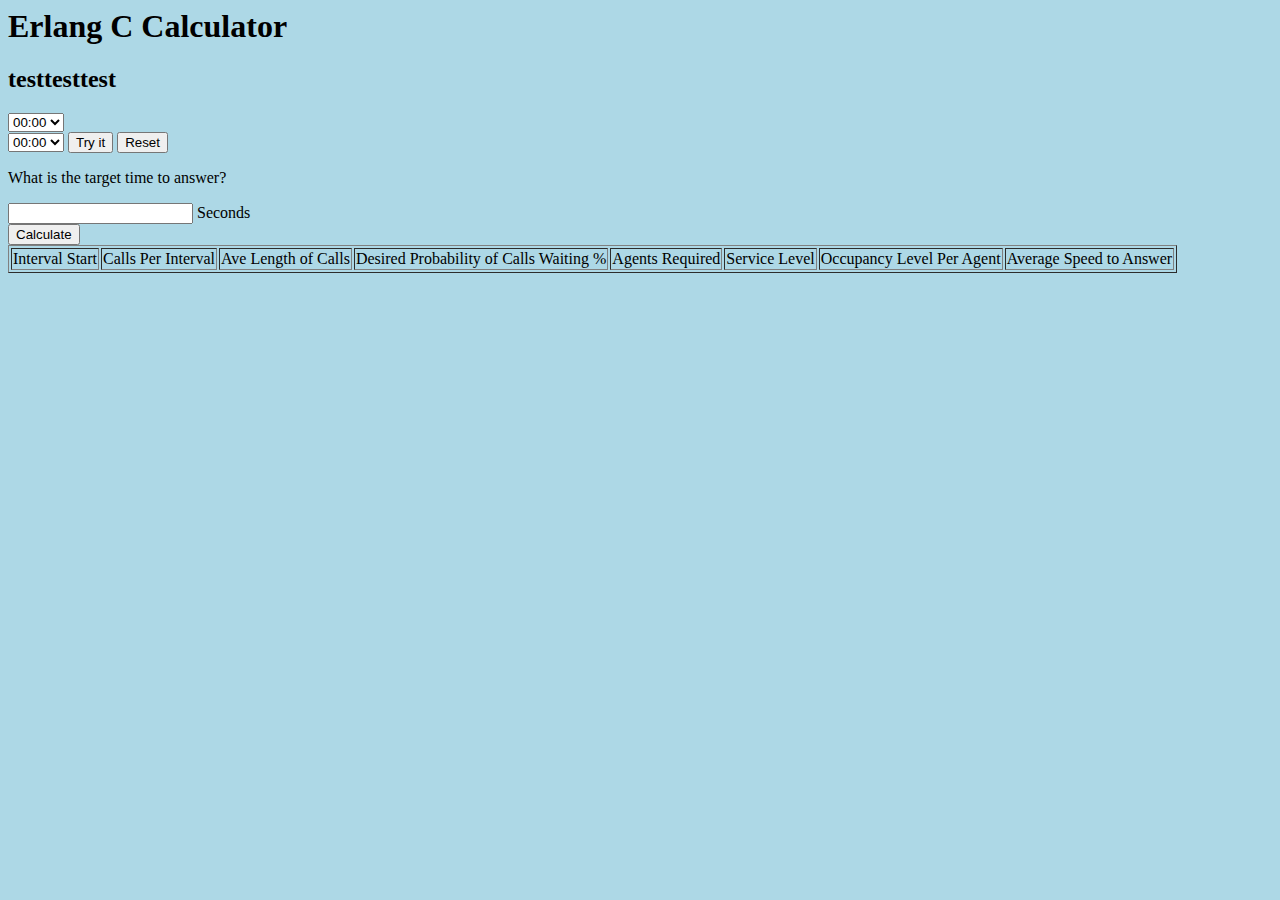
==== Erlang/index.html @ b5195f1f "style" ====
<html>
<head>

<script src="runData.js"></script>
<script src="tabledraw.js"></script>
<script src="erlangcal.js"></script>
<link rel="stylesheet" type="text/css" href="mystyle.css">

</head>


<body>
<h1>Erlang C Calculator</h1>

<h2>
	testtesttest
	</h2>



<select id="startHour30">
<option value="0">00:00</option>
<option value="1">00:30</option>
<option value="2">01:00</option>
<option value="3">01:30</option>
<option value="4">02:00</option>
<option value="5">02:30</option>
<option value="6">03:00</option>
<option value="7">03:30</option>
<option value="8">04:00</option>
<option value="9">04:30</option>
<option value="10">05:00</option>
<option value="11">05:30</option>
<option value="12">06:00</option>
<option value="13">06:30</option>
<option value="14">07:00</option>
<option value="15">07:30</option>
<option value="16">08:00</option>
<option value="17">08:30</option>
<option value="18">09:00</option>
<option value="19">09:30</option>
<option value="20">10:00</option>
<option value="21">10:30</option>
<option value="22">11:00</option>
<option value="23">11:30</option>
<option value="24">12:00</option>
<option value="25">12:30</option>
<option value="26">13:00</option>
<option value="27">13:30</option>
<option value="28">14:00</option>
<option value="29">14:30</option>
<option value="30">15:00</option>
<option value="31">15:30</option>
<option value="32">16:00</option>
<option value="33">16:30</option>
<option value="34">17:00</option>
<option value="35">17:30</option>
<option value="36">18:00</option>
<option value="37">18:30</option>
<option value="38">19:00</option>
<option value="39">19:30</option>
<option value="40">20:00</option>
<option value="41">20:30</option>
<option value="42">21:00</option>
<option value="43">21:30</option>
<option value="44">22:00</option>
<option value="45">22:30</option>
<option value="46">23:00</option>
<option value="47">23:30</option>











</select>



<br>
<select id="endHour30">
<option value="0">00:00</option>
<option value="1">00:30</option>
<option value="2">01:00</option>
<option value="3">01:30</option>
<option value="4">02:00</option>
<option value="5">02:30</option>
<option value="6">03:00</option>
<option value="7">03:30</option>
<option value="8">04:00</option>
<option value="9">04:30</option>
<option value="10">05:00</option>
<option value="11">05:30</option>
<option value="12">06:00</option>
<option value="13">06:30</option>
<option value="14">07:00</option>
<option value="15">07:30</option>
<option value="16">08:00</option>
<option value="17">08:30</option>
<option value="18">09:00</option>
<option value="19">09:30</option>
<option value="20">10:00</option>
<option value="21">10:30</option>
<option value="22">11:00</option>
<option value="23">11:30</option>
<option value="24">12:00</option>
<option value="25">12:30</option>
<option value="26">13:00</option>
<option value="27">13:30</option>
<option value="28">14:00</option>
<option value="29">14:30</option>
<option value="30">15:00</option>
<option value="31">15:30</option>
<option value="32">16:00</option>
<option value="33">16:30</option>
<option value="34">17:00</option>
<option value="35">17:30</option>
<option value="36">18:00</option>
<option value="37">18:30</option>
<option value="38">19:00</option>
<option value="39">19:30</option>
<option value="40">20:00</option>
<option value="41">20:30</option>
<option value="42">21:00</option>
<option value="43">21:30</option>
<option value="44">22:00</option>
<option value="45">22:30</option>
<option value="46">23:00</option>
<option value="47">23:30</option>
</select>
<button onmousedown="reset()" onmouseup="tableDraw()">Try it</button>
<button onclick="reset()">Reset</button>
	
<br>
		<p>What is the target time to answer?</p>
	<input type="text" id="target"> Seconds
	<br>



<button onclick="test()">Calculate</button>

<br>
	<table border = "1">
		<thead>
			<td>Interval Start</td>




			<td>Calls Per Interval</td>
			<td>Ave Length of Calls</td>
			<td>Desired Probability of Calls Waiting %</td>
			<td>Agents Required</td>
			<td>Service Level</td>
			<td>Occupancy Level Per Agent</td>
			<td>Average Speed to Answer</td>
	


		</thead>
		<tbody id="dynamic">
		</tbody>


	</table>


</body>



</html>
---- Erlang/mystyle.css ----
body{
background-color: lightblue;
}
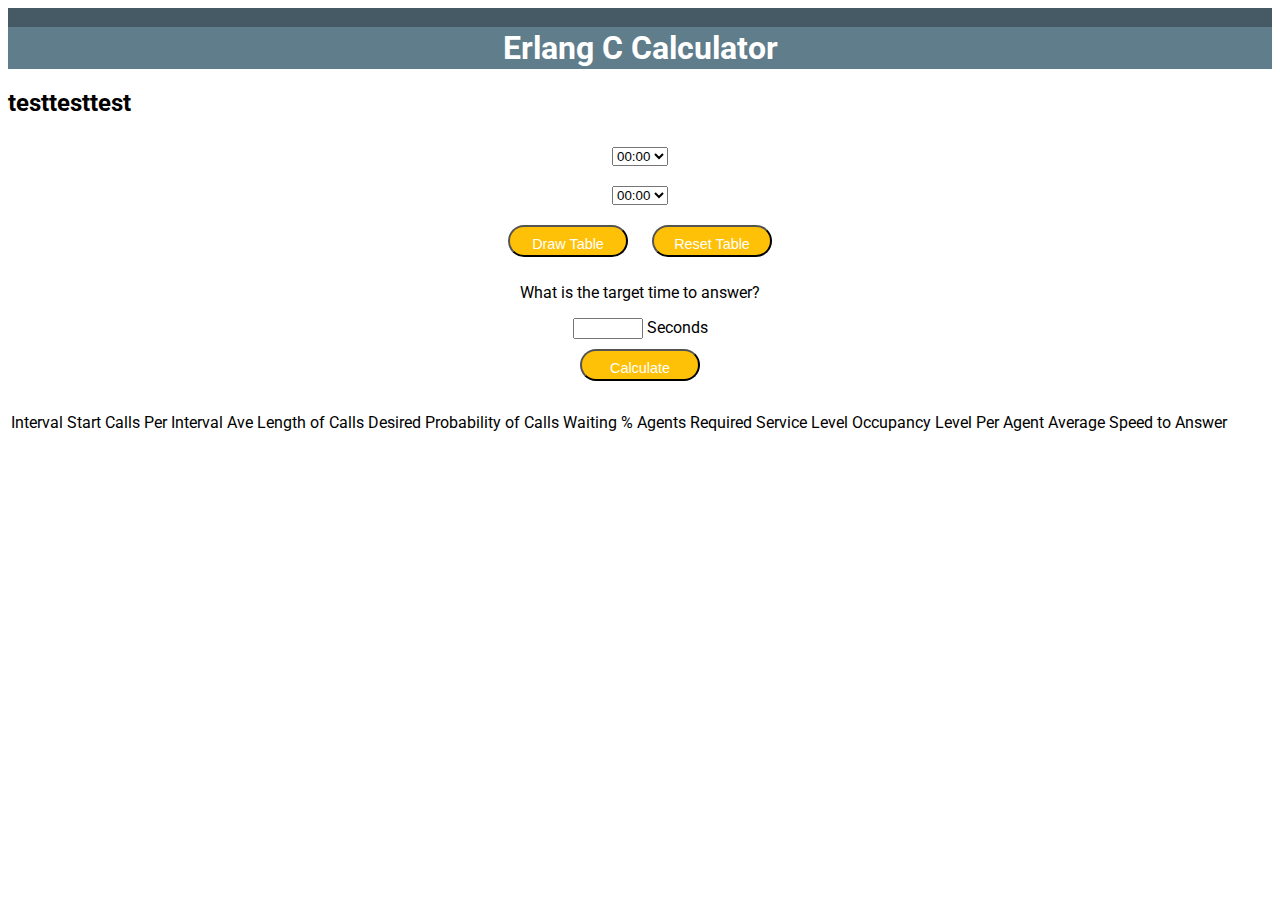
==== commit 1ec2890a: "Styling before adding classnames to dynamic content" ====
--- a/Erlang/index.html
+++ b/Erlang/index.html
@@ -1,6 +1,6 @@
 <html>
 <head>
-
+<link href='http://fonts.googleapis.com/css?family=Roboto:400,700,300' rel='stylesheet' type='text/css'>
 <script src="runData.js"></script>
 <script src="tabledraw.js"></script>
 <script src="erlangcal.js"></script>
@@ -10,14 +10,24 @@
 
 
 <body>
-<h1>Erlang C Calculator</h1>
-
+	
+	<div class = "nav">
+		<br>
+	</div>
+	
+	<div class = "banner">
+		<h1>Erlang C Calculator</h1>
+	</div>
+	
+	
 <h2>
 	testtesttest
 	</h2>
+	<div class = "forms">
+		
 
-
-
+	
+	
 <select id="startHour30">
 <option value="0">00:00</option>
 <option value="1">00:30</option>
@@ -133,26 +143,25 @@
 <option value="46">23:00</option>
 <option value="47">23:30</option>
 </select>
-<button onmousedown="reset()" onmouseup="tableDraw()">Try it</button>
-<button onclick="reset()">Reset</button>
+	<br>
+<button onmousedown="reset()" onmouseup="tableDraw()">Draw Table</button>
+<button onclick="reset()">Reset Table</button>
 	
-<br>
+	
+		
 		<p>What is the target time to answer?</p>
 	<input type="text" id="target"> Seconds
 	<br>
 
 
 
-<button onclick="test()">Calculate</button>
-
+	<button onclick="test()">Calculate</button>
+		</div>
 <br>
-	<table border = "1">
+	<table id="user">
 		<thead>
+		<tr>
 			<td>Interval Start</td>
-
-
-
-
 			<td>Calls Per Interval</td>
 			<td>Ave Length of Calls</td>
 			<td>Desired Probability of Calls Waiting %</td>
@@ -160,7 +169,7 @@
 			<td>Service Level</td>
 			<td>Occupancy Level Per Agent</td>
 			<td>Average Speed to Answer</td>
-	
+		</tr>
 
 
 		</thead>
--- a/Erlang/mystyle.css
+++ b/Erlang/mystyle.css
@@ -1,3 +1,61 @@
 body{
-background-color: lightblue;
+	background: #ffffff;
+	padding: 0;
+	font-family: 'Roboto', sans-serif;
+}
+.nav{
+	background:#455A64;
+	margin-bottom: 0;
+	
+}
+.banner{
+	background: #607D8B;
+	margin-top: 0;
+	padding: 2px;
+	text-align: center;
+	color: #ffffff;
+	
+}
+thead{
+	text-align: center;
+	
+}
+
+h1{
+	margin: 0;
+}
+
+.forms{
+	text-align: center;
+	
+}
+form{
+	border: 1px;	
+}
+
+select{
+	margin: 10px;	
+}
+
+input{
+	width: 70px;	
+}
+
+
+button{
+	margin: 10;
+	background: #FFC107;
+	color: #ffffff;
+  display: inline-block;
+  position: relative;
+  width: 120px;
+  height: 32px;
+  line-height: 32px;
+  border-radius: 20px;
+  font-size: 0.9em;
+  text-align: center;
+}
+
+tbody{
+	border: 1px;	
 }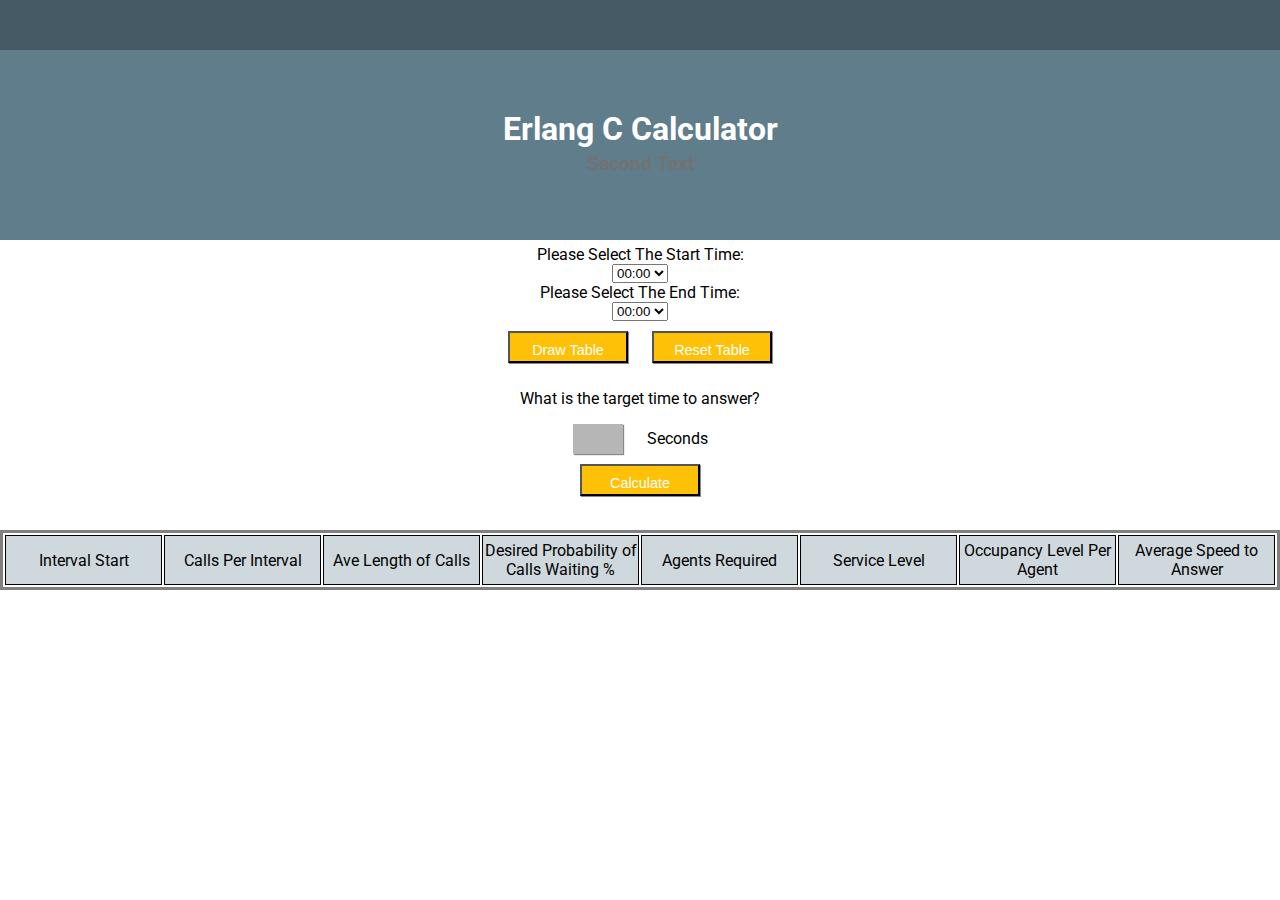
==== commit 6cda5353: "Well Styled and Working" ====
--- a/Erlang/index.html
+++ b/Erlang/index.html
@@ -6,6 +6,7 @@
 <script src="erlangcal.js"></script>
 <link rel="stylesheet" type="text/css" href="mystyle.css">
 
+<core-icon icon="info"></core-icon>
 </head>
 
 
@@ -17,17 +18,13 @@
 	
 	<div class = "banner">
 		<h1>Erlang C Calculator</h1>
+		<h3>
+			Second Text
+		</h3>
 	</div>
-	
-	
-<h2>
-	testtesttest
-	</h2>
+
 	<div class = "forms">
-		
-
-	
-	
+<label>Please Select The Start Time: </label>	
 <select id="startHour30">
 <option value="0">00:00</option>
 <option value="1">00:30</option>
@@ -77,22 +74,8 @@
 <option value="45">22:30</option>
 <option value="46">23:00</option>
 <option value="47">23:30</option>
-
-
-
-
-
-
-
-
-
-
-
 </select>
-
-
-
-<br>
+<label>Please Select The End Time: </label>
 <select id="endHour30">
 <option value="0">00:00</option>
 <option value="1">00:30</option>
@@ -143,6 +126,7 @@
 <option value="46">23:00</option>
 <option value="47">23:30</option>
 </select>
+	
 	<br>
 <button onmousedown="reset()" onmouseup="tableDraw()">Draw Table</button>
 <button onclick="reset()">Reset Table</button>
@@ -150,25 +134,22 @@
 	
 		
 		<p>What is the target time to answer?</p>
-	<input type="text" id="target"> Seconds
+	<input type="text" class="secs" id="target"> Seconds
 	<br>
-
-
-
 	<button onclick="test()">Calculate</button>
-		</div>
+		</div>	
 <br>
-	<table id="user">
-		<thead>
+	<table class="user" id="user">
+		<thead >
 		<tr>
-			<td>Interval Start</td>
-			<td>Calls Per Interval</td>
-			<td>Ave Length of Calls</td>
-			<td>Desired Probability of Calls Waiting %</td>
-			<td>Agents Required</td>
-			<td>Service Level</td>
-			<td>Occupancy Level Per Agent</td>
-			<td>Average Speed to Answer</td>
+			<td class="colHead">Interval Start</td>
+			<td class="colHead">Calls Per Interval</td>
+			<td class="colHead">Ave Length of Calls</td>
+			<td class="colHead">Desired Probability of Calls Waiting %</td>
+			<td class="colHead">Agents Required</td>
+			<td class="colHead">Service Level</td>
+			<td class="colHead">Occupancy Level Per Agent</td>
+			<td class="colHead">Average Speed to Answer</td>
 		</tr>
 
 
--- a/Erlang/mystyle.css
+++ b/Erlang/mystyle.css
@@ -2,48 +2,64 @@
 	background: #ffffff;
 	padding: 0;
 	font-family: 'Roboto', sans-serif;
+	margin: 0 auto;
 }
 .nav{
 	background:#455A64;
 	margin-bottom: 0;
+	height: 50px;
 	
 }
 .banner{
 	background: #607D8B;
 	margin-top: 0;
-	padding: 2px;
+	padding: 60px;
 	text-align: center;
 	color: #ffffff;
 	
 }
-thead{
-	text-align: center;
-	
-}
+
 
 h1{
 	margin: 0;
 }
 
-.forms{
-	text-align: center;
-	
-}
-form{
-	border: 1px;	
+h3{
+Margin: 5px;
+	color:#727272;
 }
 
-select{
-	margin: 10px;	
+.forms {
+	text-align: center;
+	padding: 5px;
 }
 
+
+.forms label{
+	display: block;	
+}
+
+td{
+	text-align: center;
+}
+.secs{
+	width:50px;
+	margin-right: 20px;
+	height: 30px;
+}
 input{
-	width: 70px;	
+	width: 80%;
+	height: 80%;
+	border: none;
+	box-shadow: 1px 1px 1px #888888;
+	background: #B6B6B6;
+	text-align: center;
+	color: #ffffff;
 }
 
 
 button{
-	margin: 10;
+	margin: 10px;
 	background: #FFC107;
 	color: #ffffff;
   display: inline-block;
@@ -51,11 +67,24 @@
   width: 120px;
   height: 32px;
   line-height: 32px;
-  border-radius: 20px;
   font-size: 0.9em;
   text-align: center;
+	box-shadow: 0.5px 0.5px 0.5px #888888;
 }
 
-tbody{
-	border: 1px;	
+tr{
+	height: 50px	
+}
+.user{
+	border-style: solid;
+	border-width: 3px;
+}
+
+.colHead{
+	border-style: solid;
+	border-width: 1px;
+	width: 10%;
+	text-align: center;
+	margin: 25px;
+	background: #CFD8DC;
 }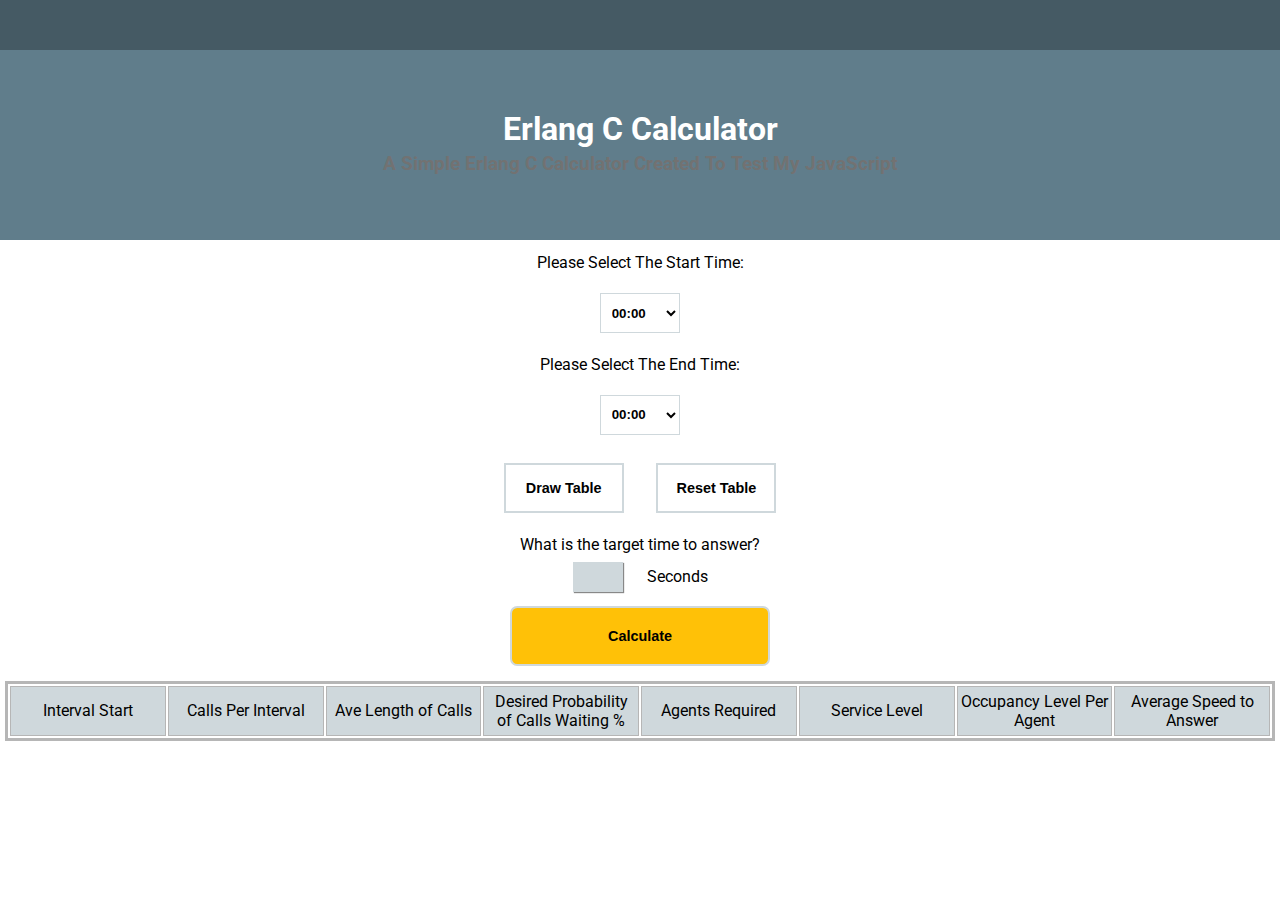
==== commit 2a499374: "Pre Total" ====
--- a/Erlang/index.html
+++ b/Erlang/index.html
@@ -5,8 +5,6 @@
 <script src="tabledraw.js"></script>
 <script src="erlangcal.js"></script>
 <link rel="stylesheet" type="text/css" href="mystyle.css">
-
-<core-icon icon="info"></core-icon>
 </head>
 
 
@@ -14,16 +12,23 @@
 	
 	<div class = "nav">
 		<br>
+	
+
+    <br>
+        
+  
+
 	</div>
 	
 	<div class = "banner">
 		<h1>Erlang C Calculator</h1>
 		<h3>
-			Second Text
+			A Simple Erlang C Calculator Created To Test My JavaScript
 		</h3>
 	</div>
 
 	<div class = "forms">
+	
 <label>Please Select The Start Time: </label>	
 <select id="startHour30">
 <option value="0">00:00</option>
@@ -75,6 +80,7 @@
 <option value="46">23:00</option>
 <option value="47">23:30</option>
 </select>
+
 <label>Please Select The End Time: </label>
 <select id="endHour30">
 <option value="0">00:00</option>
@@ -130,15 +136,14 @@
 	<br>
 <button onmousedown="reset()" onmouseup="tableDraw()">Draw Table</button>
 <button onclick="reset()">Reset Table</button>
+	<section class="blk">
+		<label>What is the target time to answer?</label>
+	<input type="text" class="secs" id="target"> Seconds
+	</section>
 	
-	
-		
-		<p>What is the target time to answer?</p>
-	<input type="text" class="secs" id="target"> Seconds
-	<br>
-	<button onclick="test()">Calculate</button>
-		</div>	
-<br>
+
+	<button class="calc" onclick="test()">Calculate</button>
+
 	<table class="user" id="user">
 		<thead >
 		<tr>
@@ -160,6 +165,9 @@
 
 	</table>
 
+<!-- Go to www.addthis.com/dashboard to customize your tools -->
+<script type="text/javascript" src="//s7.addthis.com/js/300/addthis_widget.js#pubid=ra-54fc8e771fbe0c2e" async="async"></script>
+		
 
 </body>
 
--- a/Erlang/mystyle.css
+++ b/Erlang/mystyle.css
@@ -4,6 +4,7 @@
 	font-family: 'Roboto', sans-serif;
 	margin: 0 auto;
 }
+
 .nav{
 	background:#455A64;
 	margin-bottom: 0;
@@ -29,14 +30,48 @@
 	color:#727272;
 }
 
+select{
+	border-style: solid;
+	border-color: #CFD8DC;
+   	background: transparent;
+		font-weight: bold;
+		margin: 1em;	
+		height: 40px;
+		width: 80px;
+		padding: 0.5em;
+}	
+
+
+select:hover
+{
+	box-shadow: 4px 4px 5px #808080;;
+ }
+
+.calc{
+	background: #FFC107;
+	padding: 0.5em;
+	 width: 260px;
+  height: 60px;
+  line-height: 32px;
+  border-radius: 0.5em;
+}
+.blk{
+	display: block;
+		
+}
+
 .forms {
+	position:relative;
 	text-align: center;
 	padding: 5px;
 }
 
 
+
+
 .forms label{
 	display: block;	
+	margin: 0.5em;
 }
 
 td{
@@ -52,32 +87,42 @@
 	height: 80%;
 	border: none;
 	box-shadow: 1px 1px 1px #888888;
-	background: #B6B6B6;
+	background: #CFD8DC;
 	text-align: center;
 	color: #ffffff;
 }
 
 
 button{
-	margin: 10px;
-	background: #FFC107;
-	color: #ffffff;
+
+	border-style: solid;
+	border-color: #CFD8DC;
+	margin: 1em;;
+	background: #FFFFFF;
+	color: #000000;
   display: inline-block;
   position: relative;
   width: 120px;
-  height: 32px;
+  height: 50px;
   line-height: 32px;
   font-size: 0.9em;
   text-align: center;
-	box-shadow: 0.5px 0.5px 0.5px #888888;
+	font-weight: bold;
 }
 
+button:hover
+{
+	box-shadow: 4px 4px 5px #808080;;
+ }
+
 tr{
-	height: 50px	
+	height: 50px;
+	border-width: 3px;
 }
 .user{
 	border-style: solid;
 	border-width: 3px;
+	border-color: #b6b6b6;
 }
 
 .colHead{
@@ -86,5 +131,17 @@
 	width: 10%;
 	text-align: center;
 	margin: 25px;
+	
 	background: #CFD8DC;
-}+}
+
+td{
+	border-style: solid;	
+	border-width: 1px;
+	border-color: #b6b6b6;
+}
+input:hover
+{
+  z-index:999;
+	box-shadow: 4px 4px 5px #808080;
+ }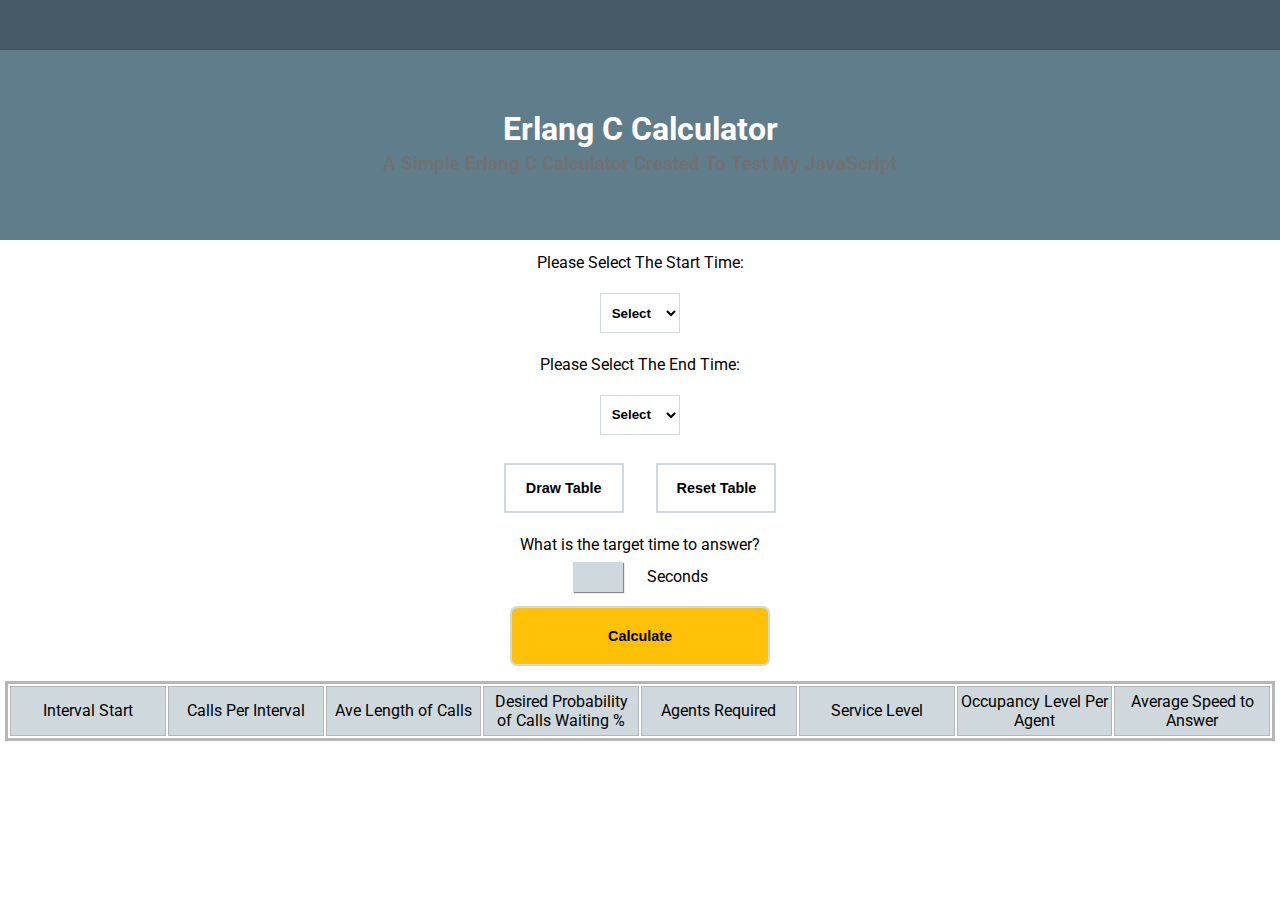
==== commit ae4ad08a: "Github" ====
--- a/Erlang/index.html
+++ b/Erlang/index.html
@@ -31,6 +31,7 @@
 	
 <label>Please Select The Start Time: </label>	
 <select id="startHour30">
+	<option value="Default"> Select</option>
 <option value="0">00:00</option>
 <option value="1">00:30</option>
 <option value="2">01:00</option>
@@ -83,6 +84,7 @@
 
 <label>Please Select The End Time: </label>
 <select id="endHour30">
+	<option value="Default"> Select</option>
 <option value="0">00:00</option>
 <option value="1">00:30</option>
 <option value="2">01:00</option>
@@ -134,9 +136,15 @@
 </select>
 	
 	<br>
-<button onmousedown="reset()" onmouseup="tableDraw()">Draw Table</button>
+	
+			
+		<button onmousedown="reset()" onmouseup="tableDraw()">Draw Table</button>
 <button onclick="reset()">Reset Table</button>
-	<section class="blk">
+
+	
+		
+		
+		<section class="blk">
 		<label>What is the target time to answer?</label>
 	<input type="text" class="secs" id="target"> Seconds
 	</section>
@@ -169,8 +177,7 @@
 <script type="text/javascript" src="//s7.addthis.com/js/300/addthis_widget.js#pubid=ra-54fc8e771fbe0c2e" async="async"></script>
 		
 
-</body>
-
+		</body>
 
 
 </html>
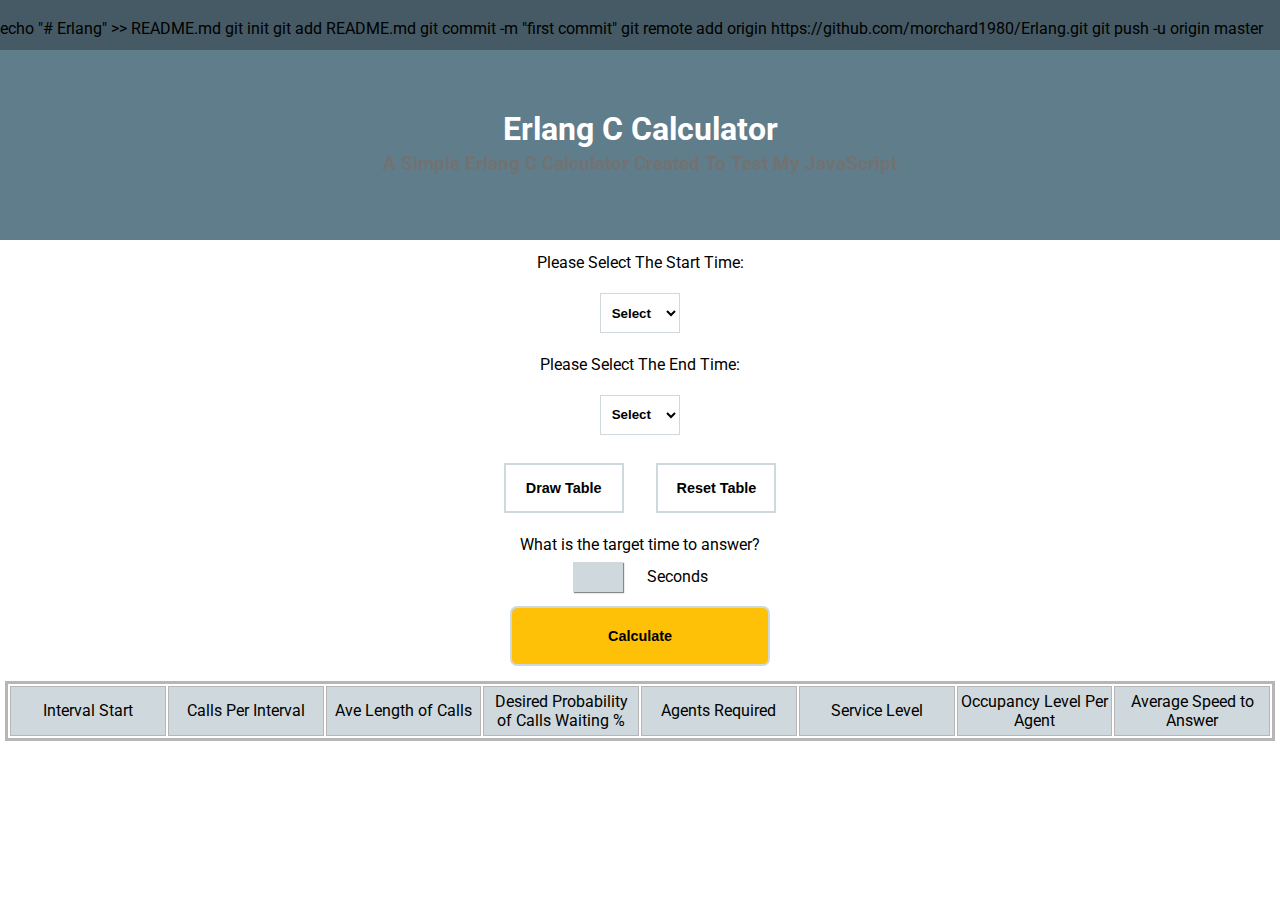
==== commit deeca578: "HTML" ====
--- a/Erlang/index.html
+++ b/Erlang/index.html
@@ -13,10 +13,14 @@
 	<div class = "nav">
 		<br>
 	
+echo "# Erlang" >> README.md
+git init
+git add README.md
+git commit -m "first commit"
+git remote add origin https://github.com/morchard1980/Erlang.git
+git push -u origin master
+    <br>
 
-    <br>
-        
-  
 
 	</div>
 	
--- a/Erlang/mystyle.css
+++ b/Erlang/mystyle.css
@@ -144,4 +144,4 @@
 {
   z-index:999;
 	box-shadow: 4px 4px 5px #808080;
- }+ }
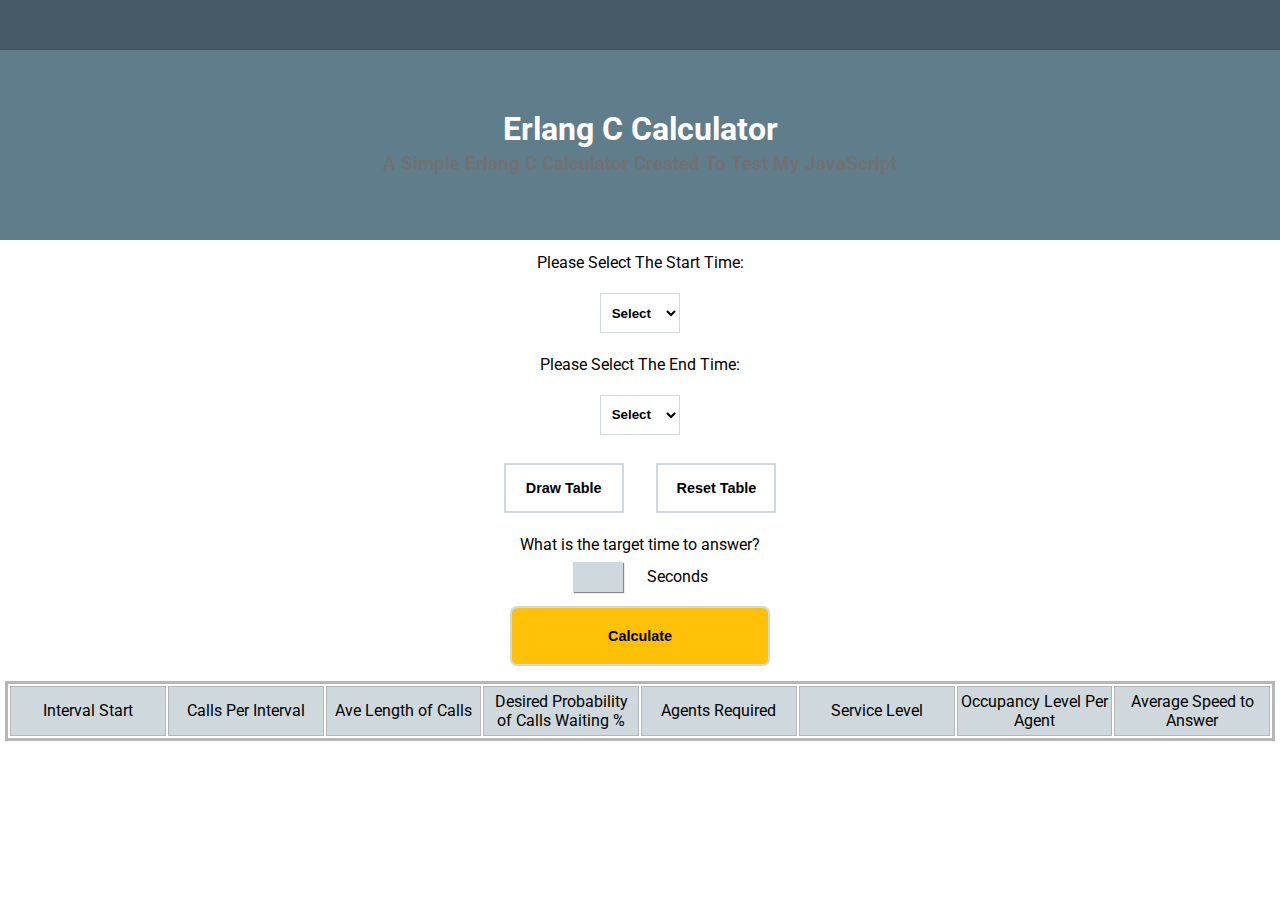
==== commit 4ec4ea36: "css" ====
--- a/Erlang/index.html
+++ b/Erlang/index.html
@@ -13,12 +13,6 @@
 	<div class = "nav">
 		<br>
 	
-echo "# Erlang" >> README.md
-git init
-git add README.md
-git commit -m "first commit"
-git remote add origin https://github.com/morchard1980/Erlang.git
-git push -u origin master
     <br>
 
 
